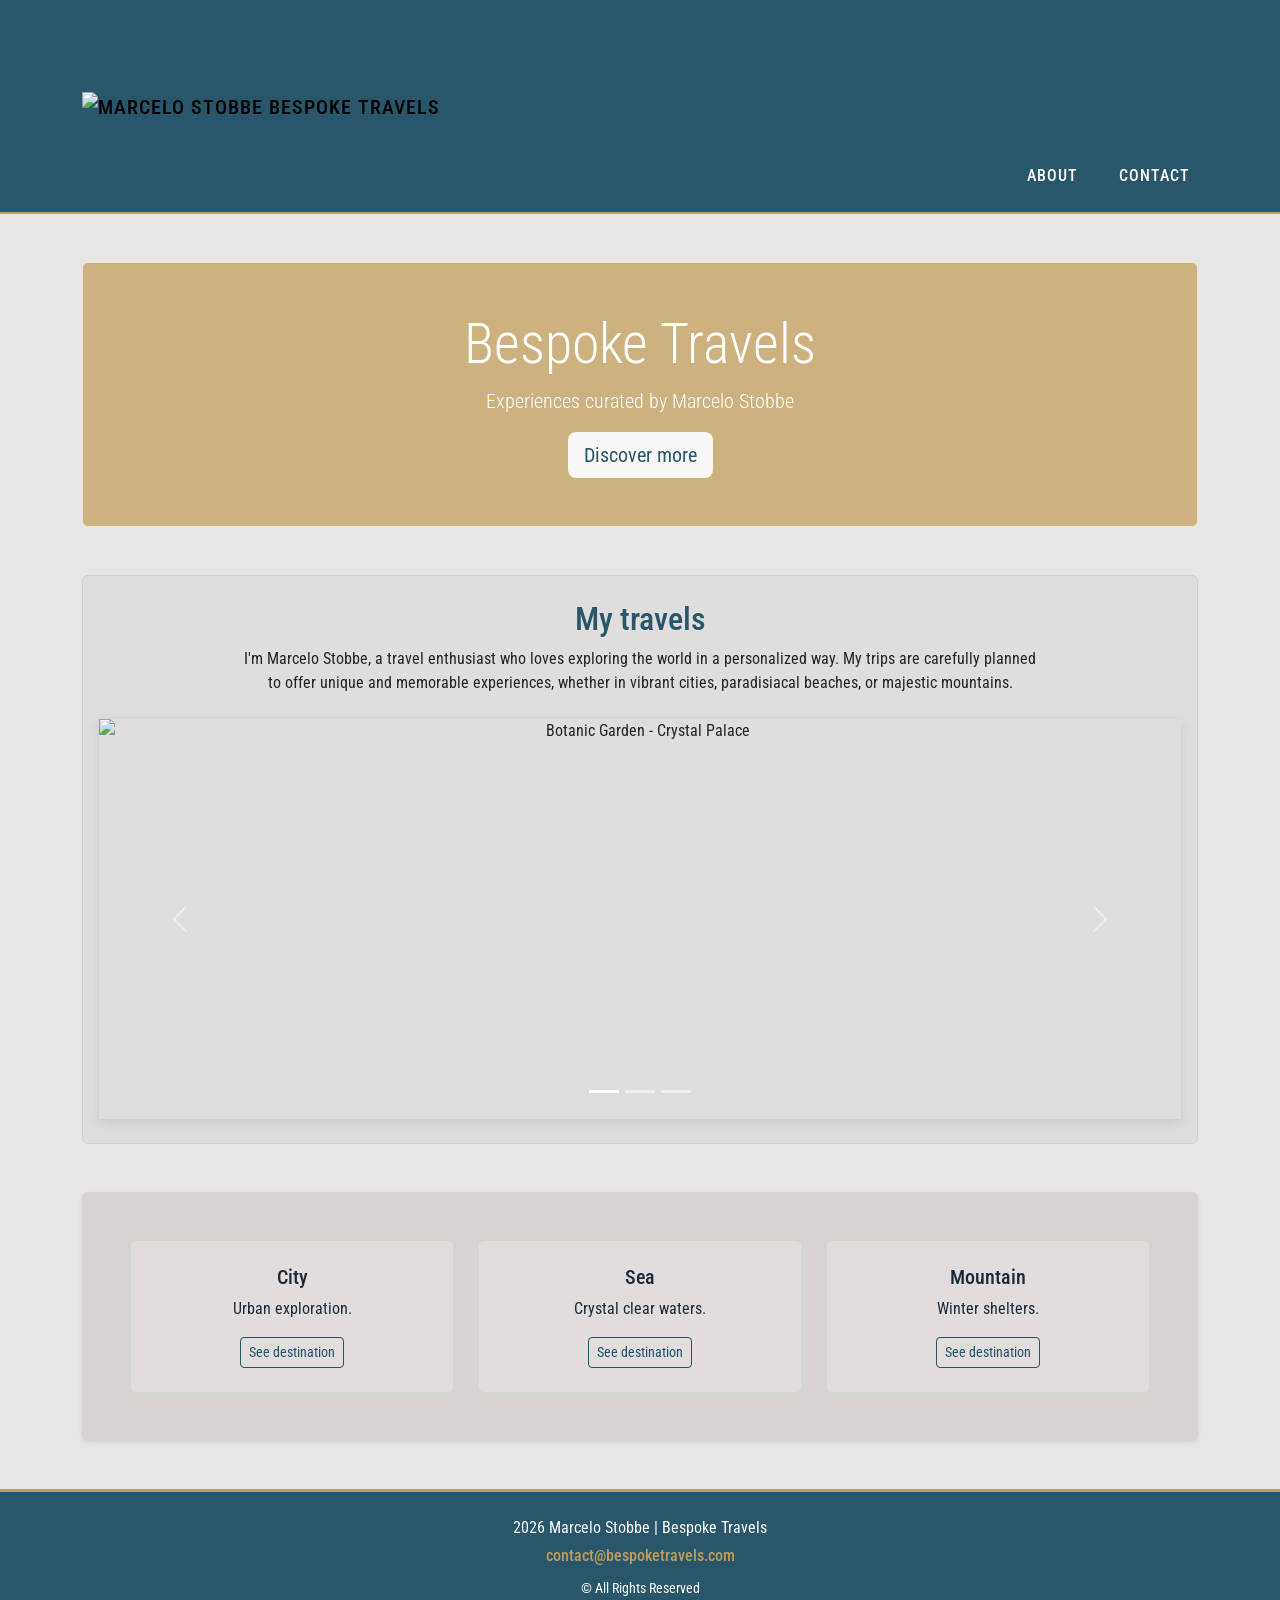
==== index.html @ d169bd51 "Fourth commit" ====
<!DOCTYPE html>
<html lang="en">

<head>
    <meta charset="UTF-8">
    <meta name="viewport" content="width=device-width, initial-scale=1.0">
    <title>Marcelo Stobbe - Bespoke Travels</title>
    <meta name="description" content="Marcelo Stobbe Bespoke Travels">
    <link href="https://cdn.jsdelivr.net/npm/bootstrap@5.0.2/dist/css/bootstrap.min.css" rel="stylesheet">
    <link href="css/style.css" rel="stylesheet">
</head>

<body>
    <header>
        <nav class="navbar navbar-expand-lg py-3">
            <div class="container">
                <a class="navbar-brand" href="index.html">
                    <img src="img/Logo.png" alt="Marcelo Stobbe Bespoke Travels" height="180">
                </a>
                <button class="navbar-toggler" type="button" data-bs-toggle="collapse" data-bs-target="#navbarNav">
                    <span class="navbar-toggler-icon"></span>
                </button>
                <div class="collapse navbar-collapse" id="navbarNav">
                    <ul class="navbar-nav ms-auto custom-nav-list">
                        <li class="nav-item"><a href="about.html" class="nav-link">About</a></li>
                        <li class="nav-item"><a href="Contact.html" class="nav-link">Contact</a></li>
                    </ul>
                </div>
            </div>
        </nav>
    </header>
        <div class="container py-5">
            <main class="text-white text-center mb-5 py-5 rounded custom-header">
                <h1 class="display-4">Bespoke Travels</h1>
                <p class="lead">Experiences curated by Marcelo Stobbe</p>
                <a href="about.html" class="btn btn-light btn-lg">Discover more</a>
        </main>
            <div class="card mb-5" id="about">
                <div class="card-body text-center py-4">
                    <h2 class="card-title">My travels</h2>
                    <p class="card-text mx-auto" style="max-width: 800px;">
                        I'm Marcelo Stobbe, a travel enthusiast who loves exploring the world in a personalized way.
                        My trips are carefully planned to offer unique and memorable experiences,
                        whether in vibrant cities, paradisiacal beaches, or majestic mountains.
                    </p>
                    <div id="carouselTravels" class="carousel slide mt-4" data-bs-ride="carousel"
                        data-bs-interval="10000">
                        <div class="carousel-indicators">
                            <button type="button" data-bs-target="#carouselTravels" data-bs-slide-to="0"
                                class="active"></button>
                            <button type="button" data-bs-target="#carouselTravels" data-bs-slide-to="1"></button>
                            <button type="button" data-bs-target="#carouselTravels" data-bs-slide-to="2"></button>
                        </div>
                        <div class="carousel-inner">
                            <div class="carousel-item active">
                                <img src="img/botanicgarden.jpg" class="d-block w-100 custom-carousel-img"
                                    alt="Botanic Garden - Crystal Palace">
                            </div>
                            <div class="carousel-item">
                                <img src="img/tirana.jpg" class="d-block w-100 custom-carousel-img"
                                    alt="Tirana - Mosque">
                            </div>
                            <div class="carousel-item">
                                <img src="img/munich.jpg" class="d-block w-100 custom-carousel-img" alt="Munich Church">
                            </div>
                        </div>
                        <button class="carousel-control-prev" type="button" data-bs-target="#carouselTravels"
                            data-bs-slide="prev">
                            <span class="carousel-control-prev-icon"></span>
                        </button>
                        <button class="carousel-control-next" type="button" data-bs-target="#carouselTravels"
                            data-bs-slide="next">
                            <span class="carousel-control-next-icon"></span>
                        </button>
                    </div>
                </div>
            </div>
            <section class="p-5 mt-5 rounded shadow-sm custom-section">
                <div class="row g-4">
                    <div class="col-md-4">
                        <div class="p-4 border rounded text-center h-100 card-destiny">
                            <h5>City</h5>
                            <p>Urban exploration.</p>
                            <a href="City.html" class="btn btn-outline-primary btn-sm">See destination</a>
                        </div>
                    </div>
                    <div class="col-md-4">
                        <div class="p-4 border rounded text-center h-100 card-destiny">
                            <h5>Sea</h5>
                            <p>Crystal clear waters.</p>
                            <a href="Sea.html" class="btn btn-outline-primary btn-sm">See destination</a>
                        </div>
                    </div>
                    <div class="col-md-4">
                        <div class="p-4 border rounded text-center h-100 card-destiny">
                            <h5>Mountain</h5>
                            <p>Winter shelters.</p>
                            <a href="Mountain.html" class="btn btn-outline-primary btn-sm">See destination</a>
                        </div>
                    </div>
                </div>
            </section>
        </div>
    </main>
        <footer class="text-white text-center py-4 custom-footer">
            <div class="container">
                <p class="mb-1">2026 Marcelo Stobbe | Bespoke Travels</p>
                <p class="mb-2">
                    <a href="mailto:contact@bespoketravels.com" class="footer-email-link">
                        contact@bespoketravels.com
                    </a>
                </p>
                <small>&copy; All Rights Reserved</small>
            </div>
        </footer>
        <script src="https://cdn.jsdelivr.net/npm/bootstrap@5.0.2/dist/js/bootstrap.bundle.min.js"></script>
</body>

</html>
---- css/style.css ----
@import url('https://fonts.googleapis.com/css2?family=Roboto+Condensed:ital,wght@0,100..900;1,100..900&display=swap');

body {
    font-family: "Roboto Condensed", sans-serif;
    background-color: #e8e6e4;
    color: #1a2a3a;
}

.navbar {
    background-color: #28566a;
    border-bottom: 2px solid #c19d59;
    padding-top: 1rem;
    padding-bottom: 1rem;
}

.nav-link,
.navbar {
    font-weight: 500;
    text-transform: uppercase;
    letter-spacing: 1px;
    transition: color 0.3s;
    color: #ffffff !important;
}

.nav-link:hover {
    color: #c19d59 !important;
}

.custom-nav-list {
    margin-top: 140px;
    margin-left: 0;
    display: flex;
    gap: 25px;
}

.navbar-toggler-icon {
    background-image: url("data:image/svg+xml;charset=utf8,%3Csvg viewBox='0 0 32 32' xmlns='http://www.w3.org/2000/svg'%3%3Cpath stroke='rgba(193, 157, 89, 1)' stroke-width='2' stroke-linecap='round' stroke-miterlimit='10' d='M4 8h24M4 16h24M4 24h24'/%3E%3C/svg%3E") !important;
    background-image: url("data:image/svg+xml;charset=utf8,%3Csvg viewBox='0 0 32 32' xmlns='http://www.w3.org/2000/svg'%3E%3Cpath stroke='white' stroke-width='2' stroke-linecap='round' stroke-miterlimit='10' d='M4 8h24M4 16h24M4 24h24'/%3E%3C/svg%3E") !important;
}

.footer,
.custom-footer {
    background-color: #28566a !important;
    border-bottom: 3px solid #c19d59 !important;
    color: #ffff;
    padding-top: 1rem;
    padding-bottom: 1rem;
}

.custom-footer {
    border-bottom: none;
    border-top: 3px solid #c19d59;
}

.custom-header {
    background-color: #cdb280 !important;
    border: 1px solid #f2e5cc;
}

.custom-header .btn-light {
    background-color: #faf8f6;
    color: #28566a;
    border: none;
}

.custom-header .btn-light:hover {
    background-color: #c19d59 !important;
    border-color: #c19d59 !important;
    color: #ffffff !important;
    transition: all 0.3s ease;
}

.custom-section {
    background-color: #d8d3d2 !important;
}

.card-destiny {
    background-color: #e2dddc !important;
    transition: transform 0.3s;
    border: 1px solid #cadbcc !important;
}

.card-destiny:hover {
    box-shadow: 0 4px 15px rgba(0, 0, 0, 0.1);
}

.btn-outline-primary {
    color: #20536a;
    border-color: #20536a;
}

.btn-outline-primary:hover {
    background-color: #20536a;
    color: #fff;
}

#about {
    background-color: #e0dedc !important;
    border: 1px solid #d0d0cf !important;
}

#about .card-title {
    color: #28566a;
}

#carouselTravels {
    max-width: 1200px;
    margin: 0 auto;
    border-radius: 0.025rem;
    overflow: hidden;
    box-shadow: 0 4px 12px rgba(0, 0, 0, 0.1);
}

.custom-carousel-img {
    width: 100% !important;
    height: 400px !important;
    object-fit: cover !important;
    object-position: center !important;
}

.carousel-city .custom-carousel-img {
    width: 100% !important;
    height: 600px !important;
    object-fit: cover !important;
    object-position: center !important;
}

.btn-custom-send {
    background-color: #28566a !important;
    color: #fcfdfd !important;
    border: none !important;
    padding: 10px 30px !important;
    transition: all 0.3s ease;
}

.btn-custom-send:hover {
    background-color: #c19d59 !important;
    color: #f8f9fa !important;
}

form.border.rounded {
    background-color: #e0dedc !important;
}

.footer-email-link {
    color: #c19d59;
    text-decoration: none;
    font-weight: 500;
    transition: all 0.3s ease;
    border-bottom: 1px solid transparent;
}

.footer-email-link:hover {
    color: #ffffff;
    border-bottom: 1px solid #c19d59;
    padding-bottom: 2px;
}

.btn-outline-external-bespoke {
    color: #20536a !important;
    border: 1px solid #20536a !important;
    font-family: "Roboto Condensed", sans-serif;
    text-transform: uppercase;
    font-size: 0.875rem;
    padding: 10px 30px;
    transition: all 0.3s ease;
    background-color: transparent;
    font-weight: 500;
}

.btn-outline-external-bespoke:hover {
    background-color: #c19d59 !important;
    border-color: #6f5525 !important;
    color: #ffffff !important;
    box-shadow: 0 4px 10px rgba(0, 0, 0, 0.1);
}

.card-title {
    color: #28566a !important;
    font-family: 'Roboto Condensed', sans-serif !important;
    font-size: 2rem !important;
}

.form-control:focus-visible {
    outline: none !important;
    box-shadow: none !important;
}

.btn-custom-send:focus-visible,
.btn-custom-send:active {
    outline: none !important;
    box-shadow: none !important;
    border-color: #a58445 !important;
}




@media (max-width: 768px) {
    .carousel-city .custom-carousel-img {
        height: 350px !important;
    }
}

@media (max-width: 991px) {
    .custom-nav-list {
        flex-direction: column;
        gap: 10px;
        margin-top: 10px;
    }
}

@media (max-width: 768px) {
    .custom-carousel-img {
        height: 250px !important;
    }
}
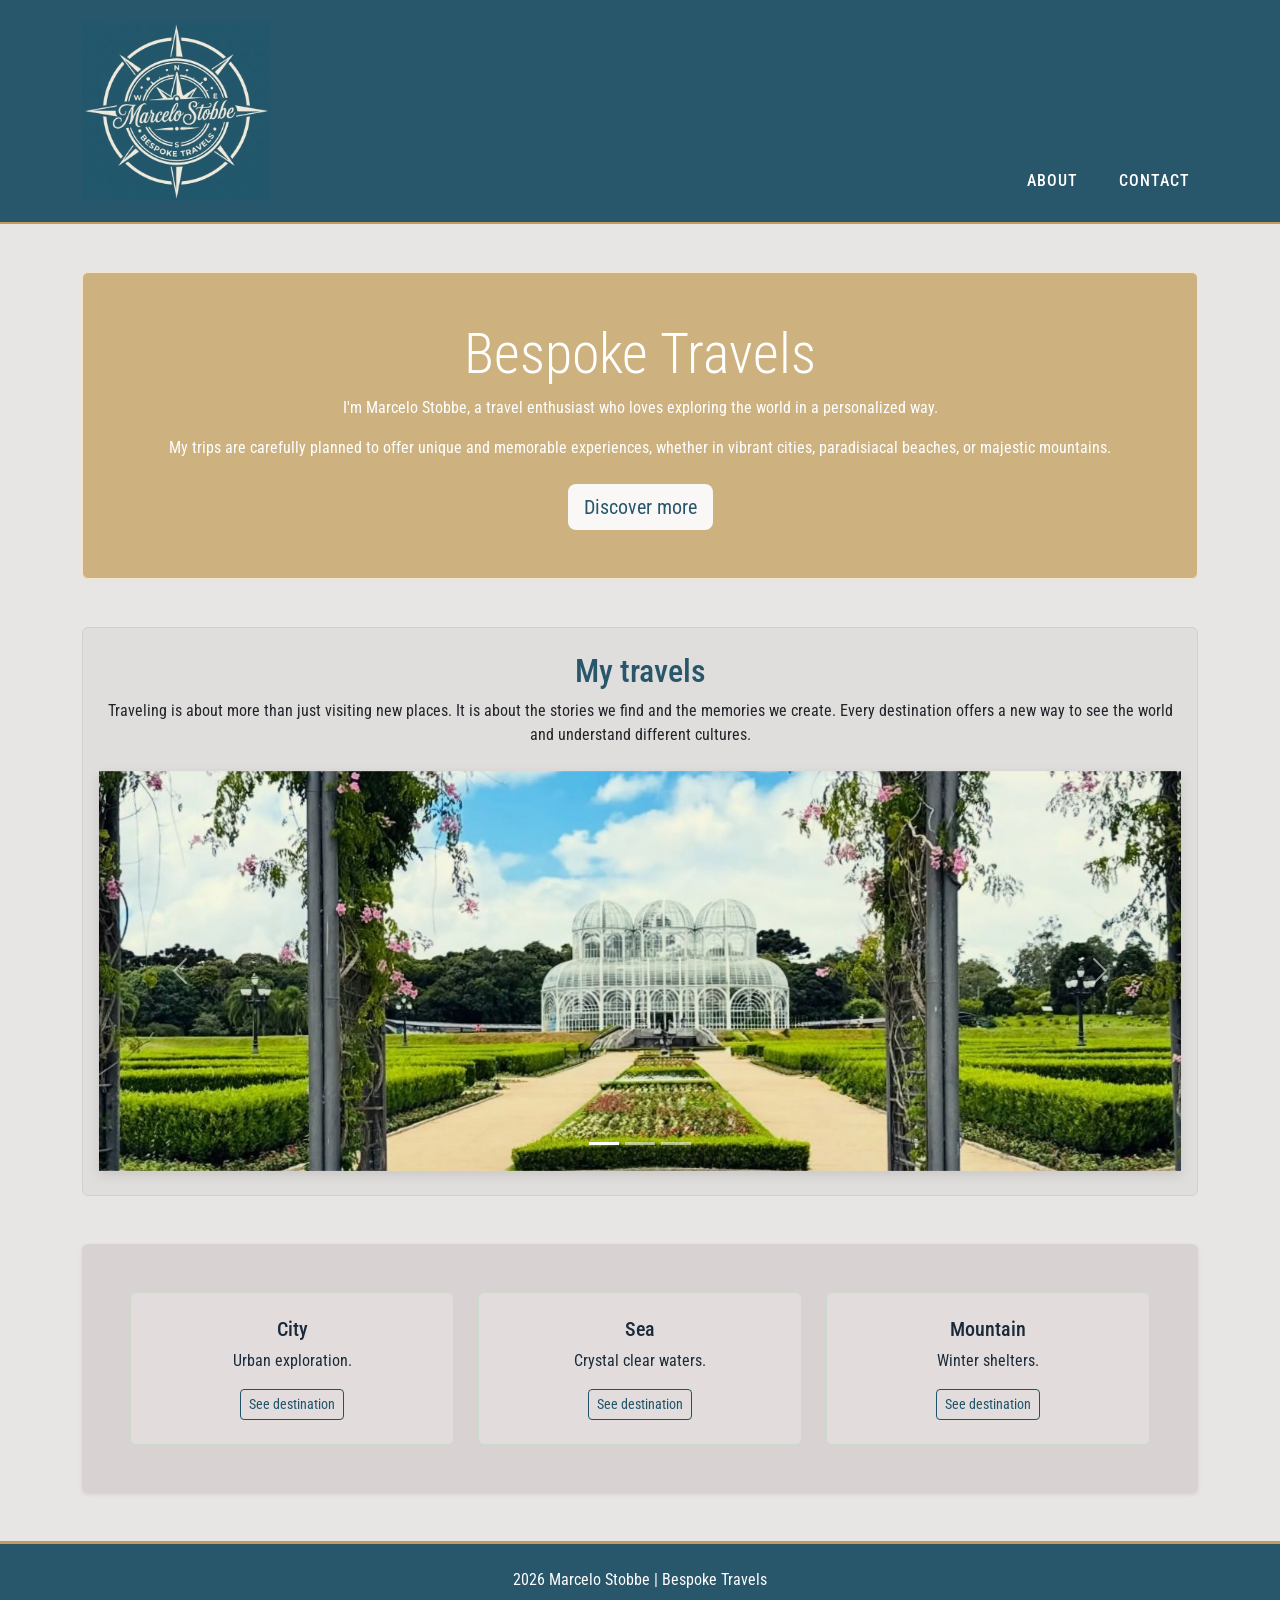
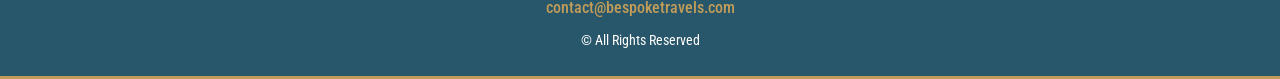
==== commit 2179231a: "new text main" ====
--- a/index.html
+++ b/index.html
@@ -15,7 +15,7 @@
         <nav class="navbar navbar-expand-lg py-3">
             <div class="container">
                 <a class="navbar-brand" href="index.html">
-                    <img src="img/Logo.png" alt="Marcelo Stobbe Bespoke Travels" height="180">
+                    <img src="img/logo.png" alt="Marcelo Stobbe Bespoke Travels" height="180">
                 </a>
                 <button class="navbar-toggler" type="button" data-bs-toggle="collapse" data-bs-target="#navbarNav">
                     <span class="navbar-toggler-icon"></span>
@@ -29,91 +29,91 @@
             </div>
         </nav>
     </header>
-        <div class="container py-5">
-            <main class="text-white text-center mb-5 py-5 rounded custom-header">
-                <h1 class="display-4">Bespoke Travels</h1>
-                <p class="lead">Experiences curated by Marcelo Stobbe</p>
-                <a href="about.html" class="btn btn-light btn-lg">Discover more</a>
+    <div class="container py-5">
+        <main class="text-white text-center mb-5 py-5 rounded custom-header">
+            <h1 class="display-4">Bespoke Travels</h1>
+            <p>I'm Marcelo Stobbe, a travel enthusiast who loves exploring the world in a personalized way.</p>
+            <p class="mb-4">
+                My trips are carefully planned to offer unique and memorable experiences, whether in vibrant cities, paradisiacal beaches, or majestic mountains.</p>
+            <a href="about.html" class="btn btn-light btn-lg">Discover more</a>
         </main>
-            <div class="card mb-5" id="about">
-                <div class="card-body text-center py-4">
-                    <h2 class="card-title">My travels</h2>
-                    <p class="card-text mx-auto" style="max-width: 800px;">
-                        I'm Marcelo Stobbe, a travel enthusiast who loves exploring the world in a personalized way.
-                        My trips are carefully planned to offer unique and memorable experiences,
-                        whether in vibrant cities, paradisiacal beaches, or majestic mountains.
-                    </p>
-                    <div id="carouselTravels" class="carousel slide mt-4" data-bs-ride="carousel"
-                        data-bs-interval="10000">
-                        <div class="carousel-indicators">
-                            <button type="button" data-bs-target="#carouselTravels" data-bs-slide-to="0"
-                                class="active"></button>
-                            <button type="button" data-bs-target="#carouselTravels" data-bs-slide-to="1"></button>
-                            <button type="button" data-bs-target="#carouselTravels" data-bs-slide-to="2"></button>
+        <div class="card mb-5" id="about">
+            <div class="card-body text-center py-4">
+                <h2 class="card-title">My travels</h2
+                <p class="card-text mx-auto" style="max-width: 800px;">
+                    Traveling is about more than just visiting new places. It is about the stories we find and the
+                    memories we create. Every destination offers a new way to see the world and understand different
+                    cultures.
+                </p>
+                <div id="carouselTravels" class="carousel slide mt-4" data-bs-ride="carousel" data-bs-interval="10000">
+                    <div class="carousel-indicators">
+                        <button type="button" data-bs-target="#carouselTravels" data-bs-slide-to="0"
+                            class="active"></button>
+                        <button type="button" data-bs-target="#carouselTravels" data-bs-slide-to="1"></button>
+                        <button type="button" data-bs-target="#carouselTravels" data-bs-slide-to="2"></button>
+                    </div>
+                    <div class="carousel-inner">
+                        <div class="carousel-item active">
+                            <img src="img/botanicgarden.jpg" class="d-block w-100 custom-carousel-img"
+                                alt="Botanic Garden - Crystal Palace">
                         </div>
-                        <div class="carousel-inner">
-                            <div class="carousel-item active">
-                                <img src="img/botanicgarden.jpg" class="d-block w-100 custom-carousel-img"
-                                    alt="Botanic Garden - Crystal Palace">
-                            </div>
-                            <div class="carousel-item">
-                                <img src="img/tirana.jpg" class="d-block w-100 custom-carousel-img"
-                                    alt="Tirana - Mosque">
-                            </div>
-                            <div class="carousel-item">
-                                <img src="img/munich.jpg" class="d-block w-100 custom-carousel-img" alt="Munich Church">
-                            </div>
+                        <div class="carousel-item">
+                            <img src="img/tirana.jpg" class="d-block w-100 custom-carousel-img" alt="Tirana - Mosque">
                         </div>
-                        <button class="carousel-control-prev" type="button" data-bs-target="#carouselTravels"
-                            data-bs-slide="prev">
-                            <span class="carousel-control-prev-icon"></span>
-                        </button>
-                        <button class="carousel-control-next" type="button" data-bs-target="#carouselTravels"
-                            data-bs-slide="next">
-                            <span class="carousel-control-next-icon"></span>
-                        </button>
+                        <div class="carousel-item">
+                            <img src="img/munich.jpg" class="d-block w-100 custom-carousel-img" alt="Munich Church">
+                        </div>
+                    </div>
+                    <button class="carousel-control-prev" type="button" data-bs-target="#carouselTravels"
+                        data-bs-slide="prev">
+                        <span class="carousel-control-prev-icon"></span>
+                    </button>
+                    <button class="carousel-control-next" type="button" data-bs-target="#carouselTravels"
+                        data-bs-slide="next">
+                        <span class="carousel-control-next-icon"></span>
+                    </button>
+                </div>
+            </div>
+        </div>
+        <section class="p-5 mt-5 rounded shadow-sm custom-section">
+            <div class="row g-4">
+                <div class="col-md-4">
+                    <div class="p-4 border rounded text-center h-100 card-destiny">
+                        <h5>City</h5>
+                        <p>Urban exploration.</p>
+                        <a href="City.html" class="btn btn-outline-primary btn-sm">See destination</a>
+                    </div>
+                </div>
+                <div class="col-md-4">
+                    <div class="p-4 border rounded text-center h-100 card-destiny">
+                        <h5>Sea</h5>
+                        <p>Crystal clear waters.</p>
+                        <a href="Sea.html" class="btn btn-outline-primary btn-sm">See destination</a>
+                    </div>
+                </div>
+                <div class="col-md-4">
+                    <div class="p-4 border rounded text-center h-100 card-destiny">
+                        <h5>Mountain</h5>
+                        <p>Winter shelters.</p>
+                        <a href="Mountain.html" class="btn btn-outline-primary btn-sm">See destination</a>
                     </div>
                 </div>
             </div>
-            <section class="p-5 mt-5 rounded shadow-sm custom-section">
-                <div class="row g-4">
-                    <div class="col-md-4">
-                        <div class="p-4 border rounded text-center h-100 card-destiny">
-                            <h5>City</h5>
-                            <p>Urban exploration.</p>
-                            <a href="City.html" class="btn btn-outline-primary btn-sm">See destination</a>
-                        </div>
-                    </div>
-                    <div class="col-md-4">
-                        <div class="p-4 border rounded text-center h-100 card-destiny">
-                            <h5>Sea</h5>
-                            <p>Crystal clear waters.</p>
-                            <a href="Sea.html" class="btn btn-outline-primary btn-sm">See destination</a>
-                        </div>
-                    </div>
-                    <div class="col-md-4">
-                        <div class="p-4 border rounded text-center h-100 card-destiny">
-                            <h5>Mountain</h5>
-                            <p>Winter shelters.</p>
-                            <a href="Mountain.html" class="btn btn-outline-primary btn-sm">See destination</a>
-                        </div>
-                    </div>
-                </div>
-            </section>
+        </section>
+    </div>
+    </main>
+    <footer class="text-white text-center py-4 custom-footer">
+        <div class="container">
+            <p class="mb-1">2026 Marcelo Stobbe | Bespoke Travels</p>
+            <p class="mb-2">
+                <a href="mailto:contact@bespoketravels.com" class="footer-email-link">
+                    contact@bespoketravels.com
+                </a>
+            </p>
+            <small>&copy; All Rights Reserved</small>
         </div>
-    </main>
-        <footer class="text-white text-center py-4 custom-footer">
-            <div class="container">
-                <p class="mb-1">2026 Marcelo Stobbe | Bespoke Travels</p>
-                <p class="mb-2">
-                    <a href="mailto:contact@bespoketravels.com" class="footer-email-link">
-                        contact@bespoketravels.com
-                    </a>
-                </p>
-                <small>&copy; All Rights Reserved</small>
-            </div>
-        </footer>
-        <script src="https://cdn.jsdelivr.net/npm/bootstrap@5.0.2/dist/js/bootstrap.bundle.min.js"></script>
+    </footer>
+    <script src="https://cdn.jsdelivr.net/npm/bootstrap@5.0.2/dist/js/bootstrap.bundle.min.js"></script>
 </body>
 
 </html>
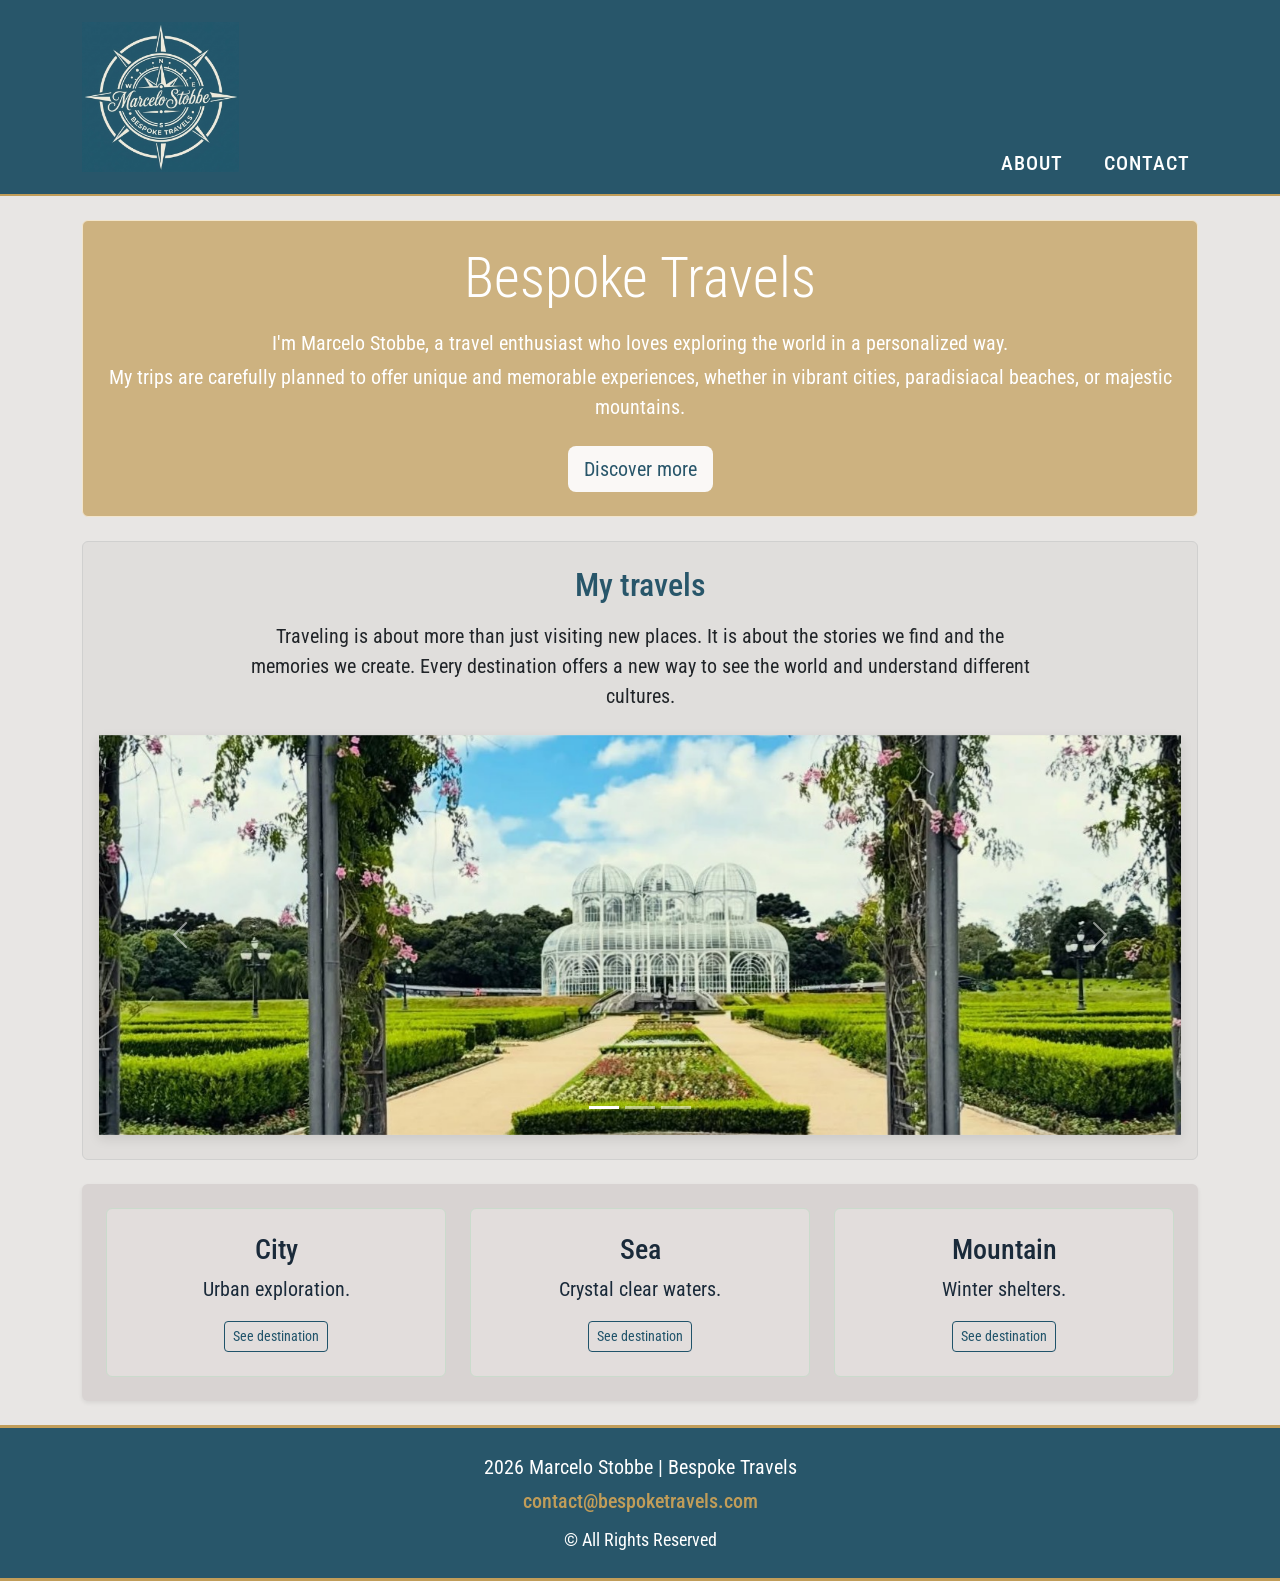
==== commit 351a2460: "sizes and texts modified" ====
--- a/index.html
+++ b/index.html
@@ -12,16 +12,16 @@
 
 <body>
     <header>
-        <nav class="navbar navbar-expand-lg py-3">
+        <nav class="navbar navbar-expand-lg py-0">
             <div class="container">
                 <a class="navbar-brand" href="index.html">
-                    <img src="img/logo.png" alt="Marcelo Stobbe Bespoke Travels" height="180">
+                    <img src="img/logo.png" alt="Marcelo Stobbe Bespoke Travels" height="150">
                 </a>
                 <button class="navbar-toggler" type="button" data-bs-toggle="collapse" data-bs-target="#navbarNav">
                     <span class="navbar-toggler-icon"></span>
                 </button>
                 <div class="collapse navbar-collapse" id="navbarNav">
-                    <ul class="navbar-nav ms-auto custom-nav-list">
+                    <ul class="navbar-nav ms-auto custom-nav-list mb-2">
                         <li class="nav-item"><a href="about.html" class="nav-link">About</a></li>
                         <li class="nav-item"><a href="Contact.html" class="nav-link">Contact</a></li>
                     </ul>
@@ -29,17 +29,18 @@
             </div>
         </nav>
     </header>
-    <div class="container py-5">
-        <main class="text-white text-center mb-5 py-5 rounded custom-header">
-            <h1 class="display-4">Bespoke Travels</h1>
-            <p>I'm Marcelo Stobbe, a travel enthusiast who loves exploring the world in a personalized way.</p>
+    <div class="container py-4">
+        <main class="text-white text-center mb-4 py-4 rounded custom-header">
+            <h1 class="display-4 mb-3">Bespoke Travels</h1>
+            <p class="mb-1">I'm Marcelo Stobbe, a travel enthusiast who loves exploring the world in a personalized way.</p>
             <p class="mb-4">
-                My trips are carefully planned to offer unique and memorable experiences, whether in vibrant cities, paradisiacal beaches, or majestic mountains.</p>
-            <a href="about.html" class="btn btn-light btn-lg">Discover more</a>
+                My trips are carefully planned to offer unique and memorable experiences, whether in vibrant cities,
+                paradisiacal beaches, or majestic mountains.</p>
+                <a href="about.html" class="btn btn-light btn-lg">Discover more</a>
         </main>
-        <div class="card mb-5" id="about">
+        <div class="card mb-4" id="about">
             <div class="card-body text-center py-4">
-                <h2 class="card-title">My travels</h2
+                <h2 class="card-title mb-3">My travels</h2>
                 <p class="card-text mx-auto" style="max-width: 800px;">
                     Traveling is about more than just visiting new places. It is about the stories we find and the
                     memories we create. Every destination offers a new way to see the world and understand different
@@ -75,25 +76,25 @@
                 </div>
             </div>
         </div>
-        <section class="p-5 mt-5 rounded shadow-sm custom-section">
+        <section class="p-4 mt-4 rounded shadow-sm custom-section">
             <div class="row g-4">
                 <div class="col-md-4">
                     <div class="p-4 border rounded text-center h-100 card-destiny">
-                        <h5>City</h5>
+                        <h3>City</h3>
                         <p>Urban exploration.</p>
                         <a href="City.html" class="btn btn-outline-primary btn-sm">See destination</a>
                     </div>
                 </div>
                 <div class="col-md-4">
                     <div class="p-4 border rounded text-center h-100 card-destiny">
-                        <h5>Sea</h5>
+                        <h3>Sea</h3>
                         <p>Crystal clear waters.</p>
                         <a href="Sea.html" class="btn btn-outline-primary btn-sm">See destination</a>
                     </div>
                 </div>
                 <div class="col-md-4">
                     <div class="p-4 border rounded text-center h-100 card-destiny">
-                        <h5>Mountain</h5>
+                        <h3>Mountain</h3>
                         <p>Winter shelters.</p>
                         <a href="Mountain.html" class="btn btn-outline-primary btn-sm">See destination</a>
                     </div>
--- a/css/style.css
+++ b/css/style.css
@@ -4,6 +4,7 @@
     font-family: "Roboto Condensed", sans-serif;
     background-color: #e8e6e4;
     color: #1a2a3a;
+    font-size:20px;
 }
 
 .navbar {
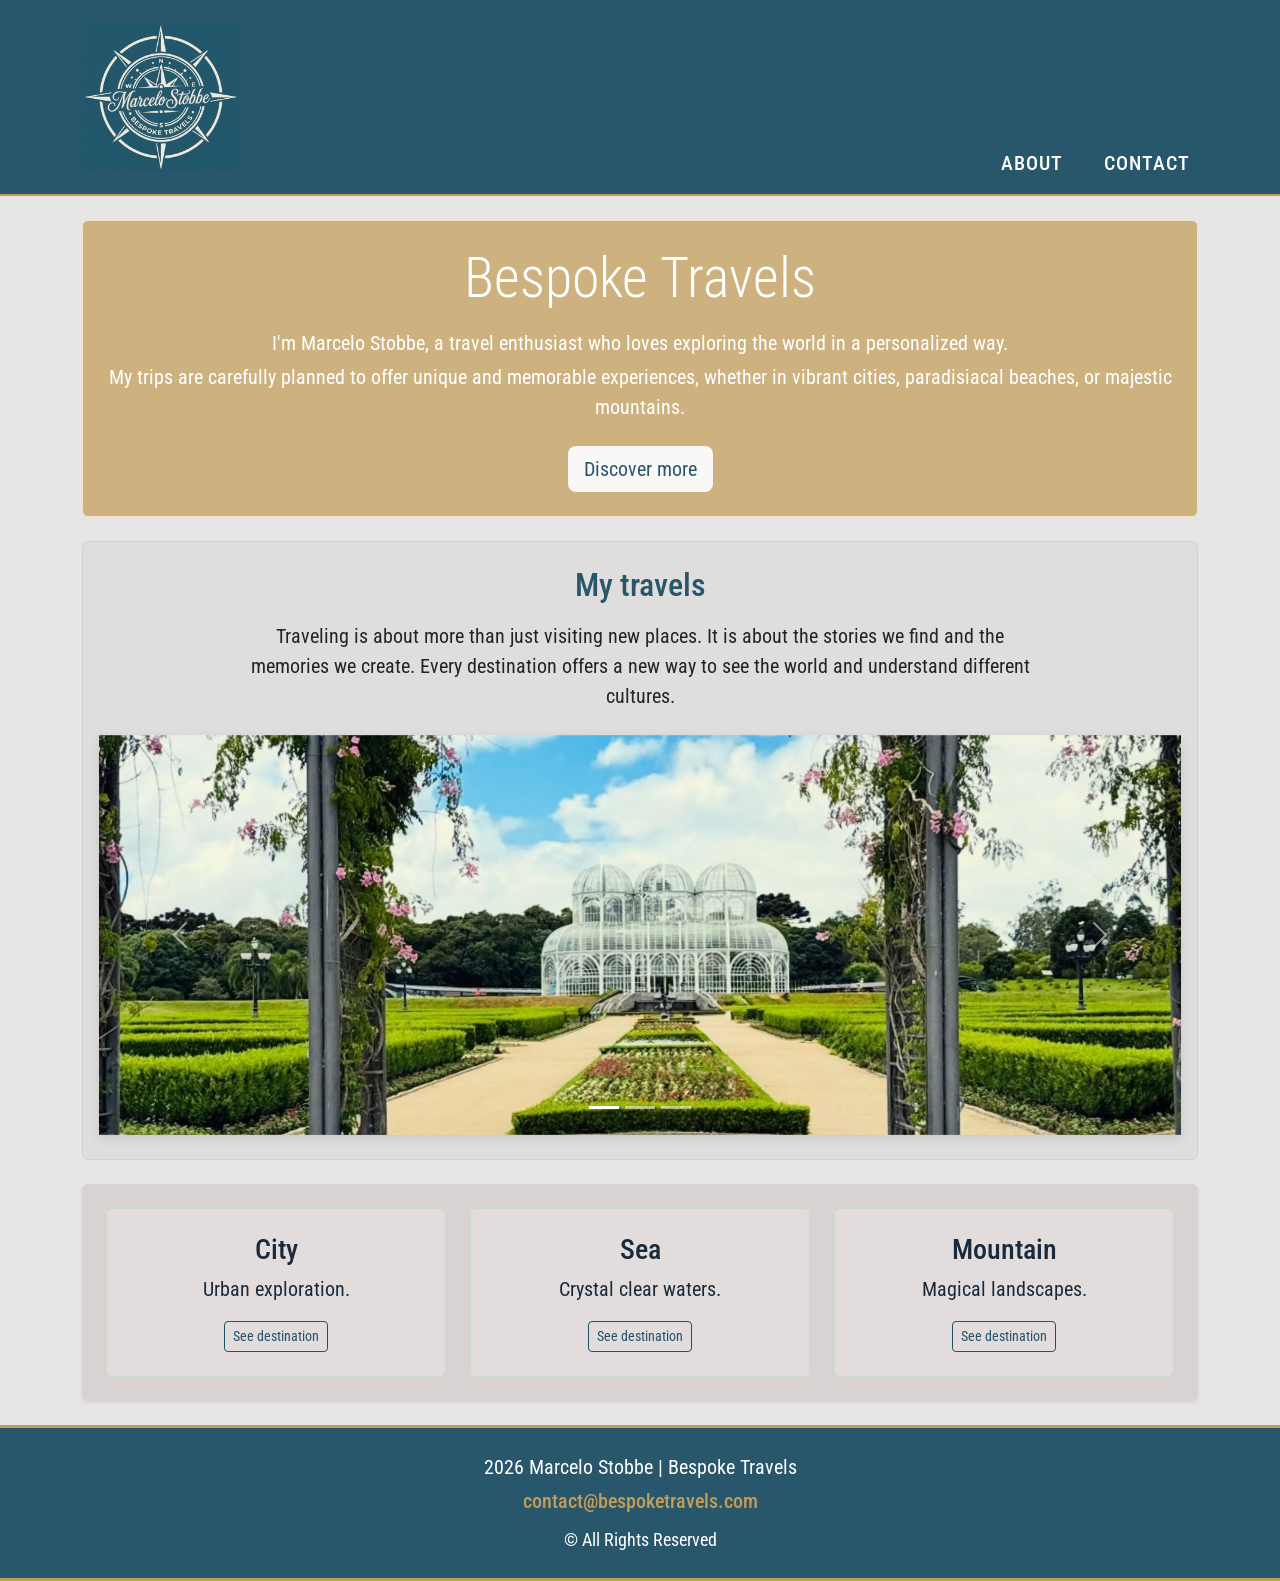
==== commit c4d801b4: "imagens descriptions" ====
--- a/index.html
+++ b/index.html
@@ -29,15 +29,16 @@
             </div>
         </nav>
     </header>
-    <div class="container py-4">
-        <main class="text-white text-center mb-4 py-4 rounded custom-header">
+
+    <main class="container py-4">
+        <div class="text-white text-center mb-4 py-4 rounded custom-header">
             <h1 class="display-4 mb-3">Bespoke Travels</h1>
             <p class="mb-1">I'm Marcelo Stobbe, a travel enthusiast who loves exploring the world in a personalized way.</p>
             <p class="mb-4">
                 My trips are carefully planned to offer unique and memorable experiences, whether in vibrant cities,
                 paradisiacal beaches, or majestic mountains.</p>
                 <a href="about.html" class="btn btn-light btn-lg">Discover more</a>
-        </main>
+            </div>
         <div class="card mb-4" id="about">
             <div class="card-body text-center py-4">
                 <h2 class="card-title mb-3">My travels</h2>
@@ -56,13 +57,13 @@
                     <div class="carousel-inner">
                         <div class="carousel-item active">
                             <img src="img/botanicgarden.jpg" class="d-block w-100 custom-carousel-img"
-                                alt="Botanic Garden - Crystal Palace">
+                                alt="Botanic Garden - Crystal Palace, Botanical Garden, Curitiba-Brazil">
                         </div>
                         <div class="carousel-item">
-                            <img src="img/tirana.jpg" class="d-block w-100 custom-carousel-img" alt="Tirana - Mosque">
+                            <img src="img/tirana.jpg" class="d-block w-100 custom-carousel-img" alt="Mosque, Tirana, Albania">
                         </div>
                         <div class="carousel-item">
-                            <img src="img/munich.jpg" class="d-block w-100 custom-carousel-img" alt="Munich Church">
+                            <img src="img/munich.jpg" class="d-block w-100 custom-carousel-img" alt="Cathedral, Munich, Germany">
                         </div>
                     </div>
                     <button class="carousel-control-prev" type="button" data-bs-target="#carouselTravels"
@@ -95,14 +96,14 @@
                 <div class="col-md-4">
                     <div class="p-4 border rounded text-center h-100 card-destiny">
                         <h3>Mountain</h3>
-                        <p>Winter shelters.</p>
+                        <p>Magical landscapes.</p>
                         <a href="Mountain.html" class="btn btn-outline-primary btn-sm">See destination</a>
                     </div>
                 </div>
             </div>
         </section>
-    </div>
     </main>
+    
     <footer class="text-white text-center py-4 custom-footer">
         <div class="container">
             <p class="mb-1">2026 Marcelo Stobbe | Bespoke Travels</p>
@@ -114,7 +115,9 @@
             <small>&copy; All Rights Reserved</small>
         </div>
     </footer>
+
     <script src="https://cdn.jsdelivr.net/npm/bootstrap@5.0.2/dist/js/bootstrap.bundle.min.js"></script>
+
 </body>
 
 </html>
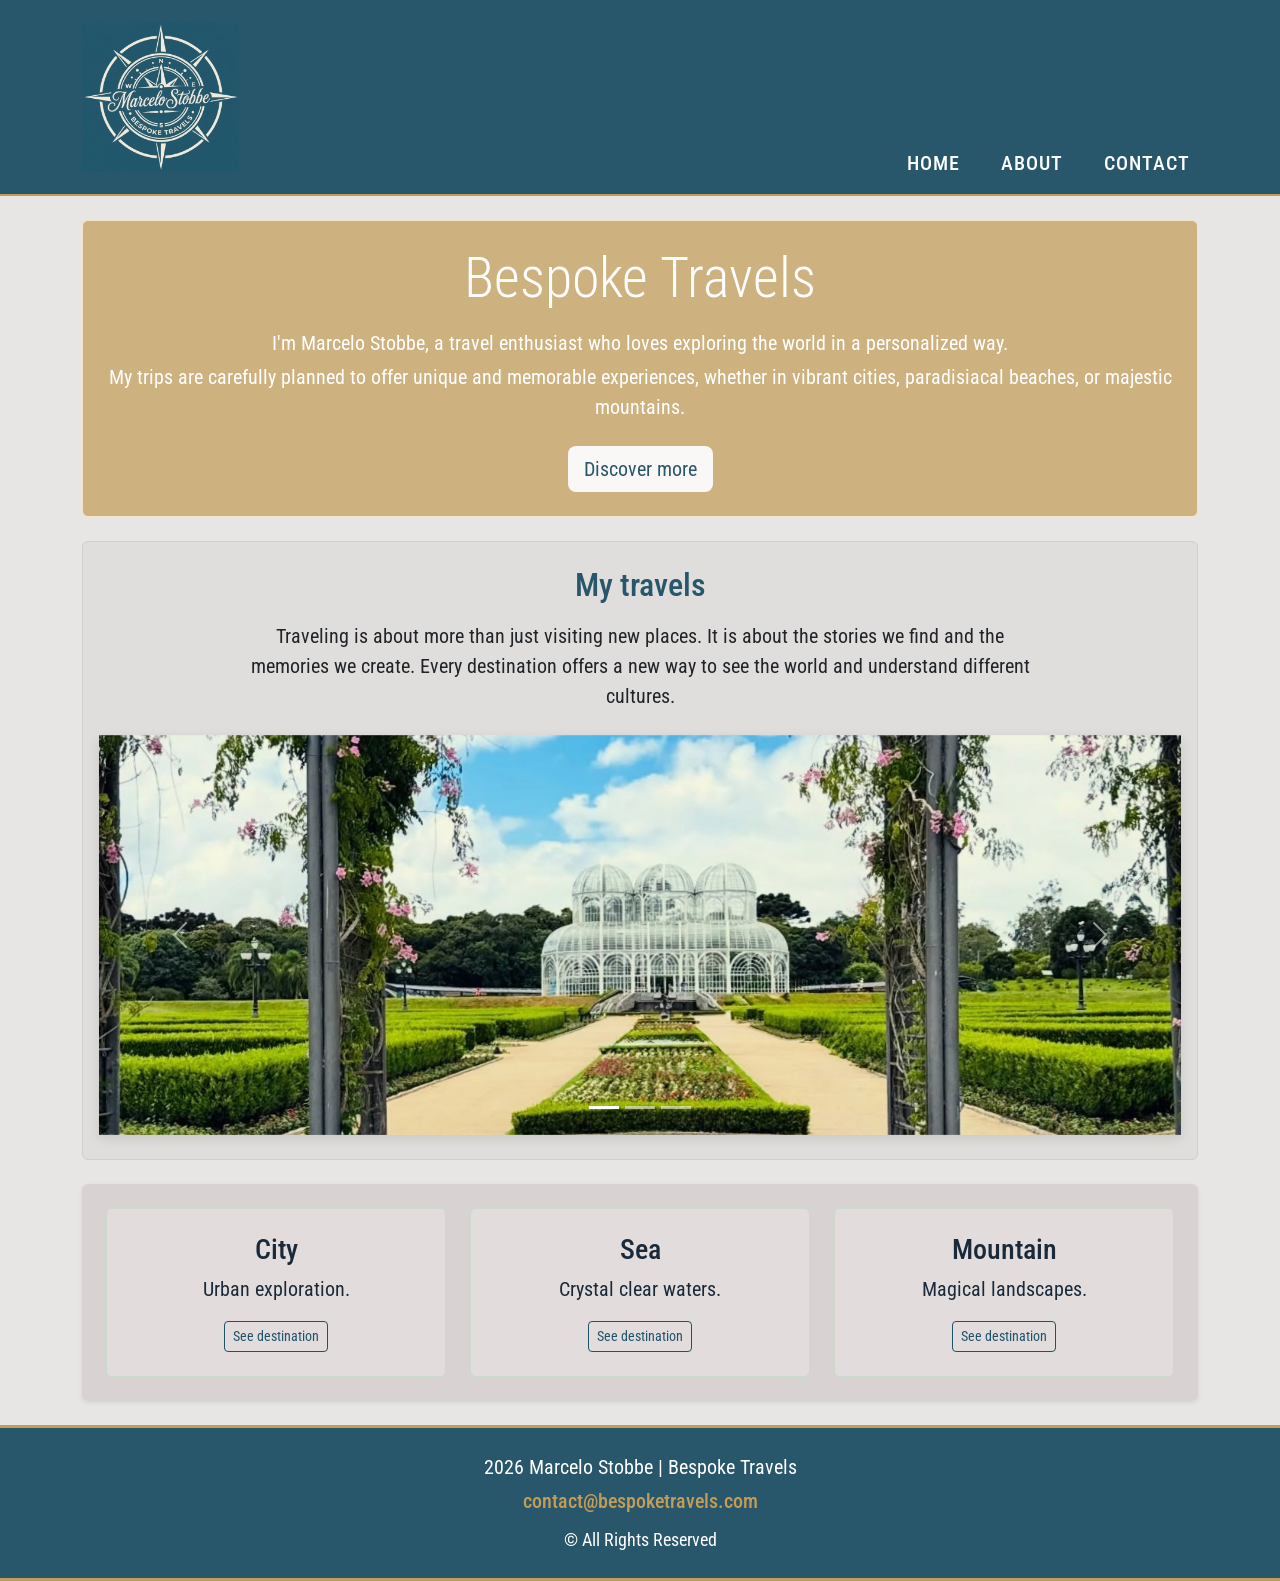
==== commit 576e962c: "home link add" ====
--- a/index.html
+++ b/index.html
@@ -22,6 +22,7 @@
                 </button>
                 <div class="collapse navbar-collapse" id="navbarNav">
                     <ul class="navbar-nav ms-auto custom-nav-list mb-2">
+                        <li class="nav-item"><a href="index.html" class="nav-link">Home</a></li>
                         <li class="nav-item"><a href="about.html" class="nav-link">About</a></li>
                         <li class="nav-item"><a href="Contact.html" class="nav-link">Contact</a></li>
                     </ul>
